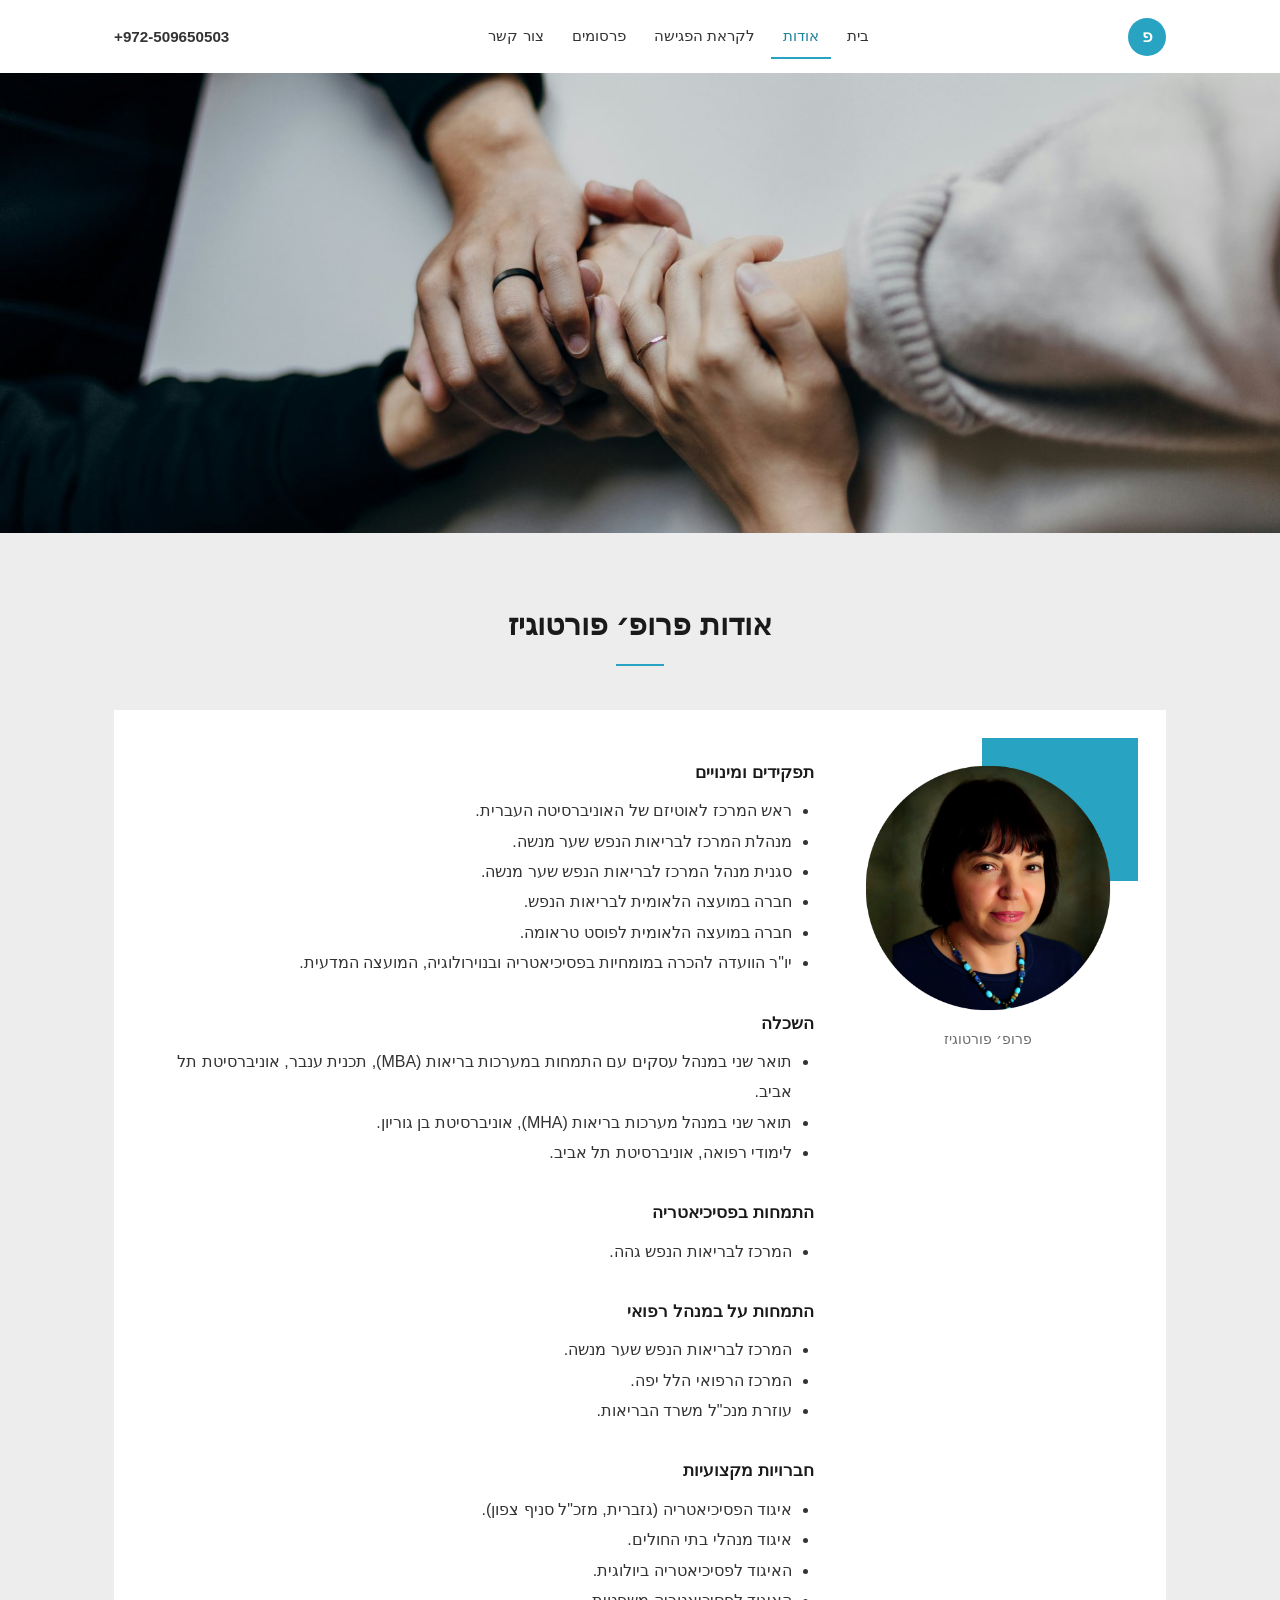
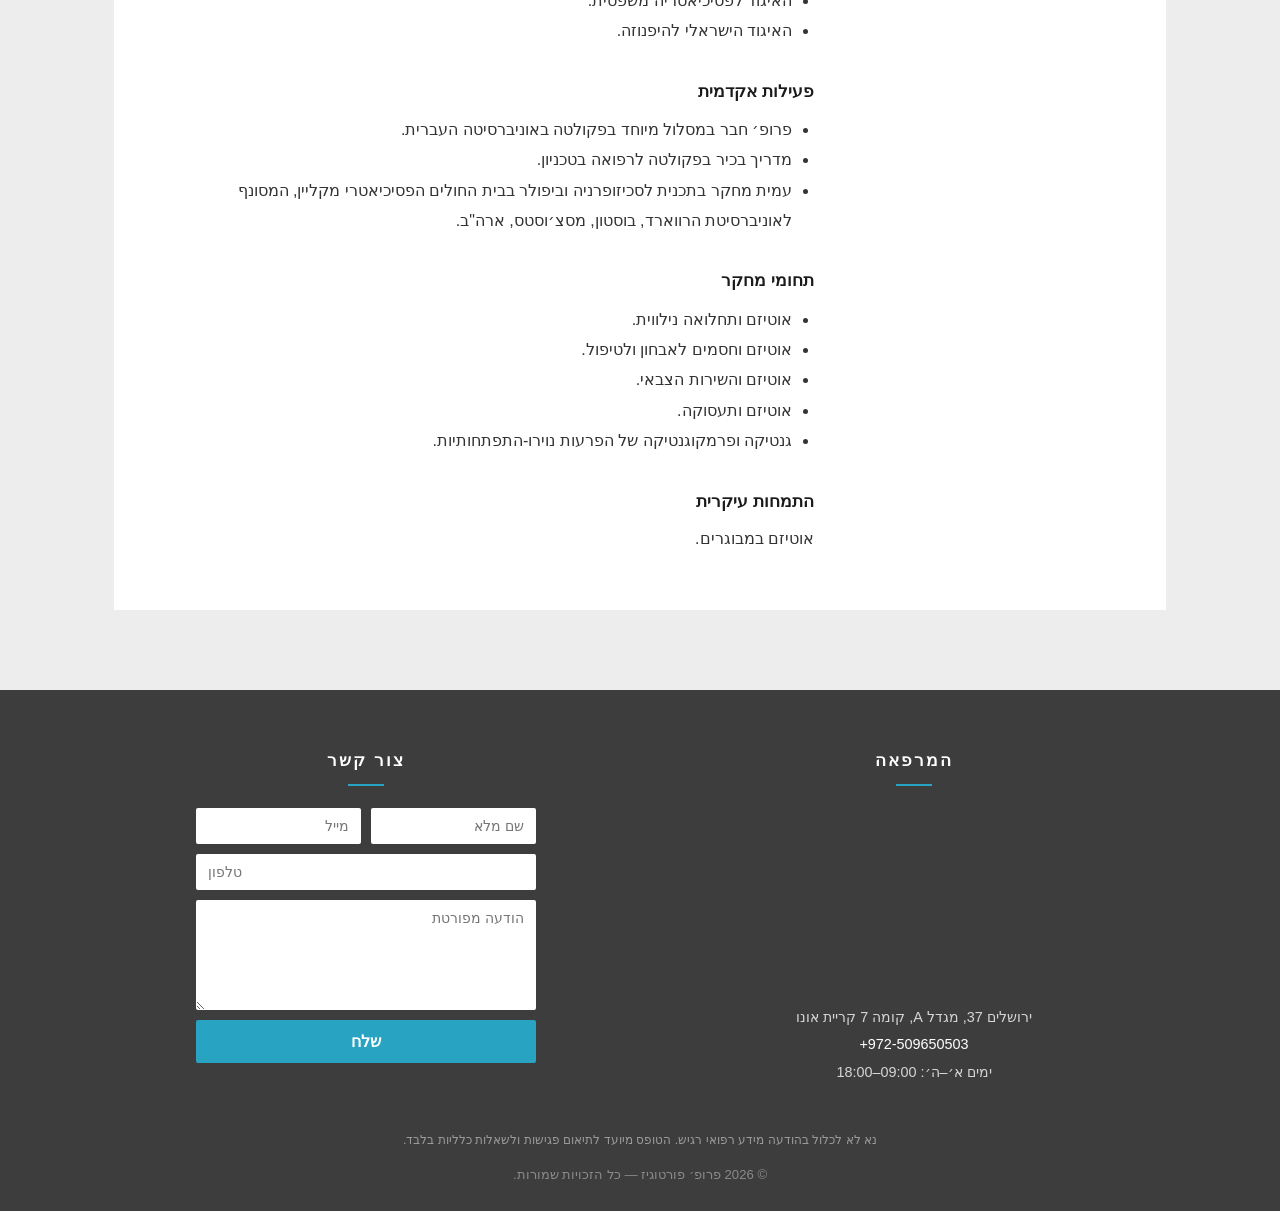
==== about.html @ b3f7d655 "Update website files" ====
<!DOCTYPE html>
<html lang="he" dir="rtl">
<head>
  <meta charset="UTF-8">
  <meta name="viewport" content="width=device-width, initial-scale=1">
  <title>אודות — פרופ׳ פורטוגיז, פסיכיאטרית</title>
  <meta name="description" content="אודות פרופ׳ פורטוגיז: תפקידים, השכלה, התמחות בפסיכיאטריה, התמחות על במנהל רפואי, חברויות מקצועיות ופעילות אקדמית.">
  <link rel="stylesheet" href="styles.css">
</head>
<body>
  <a class="skip-link" href="#main-content">דילוג לתוכן המרכזי</a>

  <header class="site-header">
    <div class="container header-inner">
      <a class="brand" href="index.html" aria-label="דף הבית — פרופ׳ פורטוגיז">
        <span class="brand-mark" aria-hidden="true">פ</span>
      </a>
      <nav class="main-nav" aria-label="ניווט ראשי">
        <ul>
          <li><a href="index.html">בית</a></li>
          <li><a href="about.html" aria-current="page">אודות</a></li>
          <li><a href="prepare.html">לקראת הפגישה</a></li>
          <li><a href="publications.html">פרסומים</a></li>
          <li><a href="contact.html">צור קשר</a></li>
        </ul>
      </nav>
      <a href="https://wa.me/972509650503" class="header-phone" dir="ltr" target="_blank" rel="noopener">+972-509650503</a>
    </div>
  </header>

  <div class="contact-banner">
    <img src="assets/contact-banner.jpg" alt="ידיים מחזיקות זו את זו — תמיכה וליווי" width="1920" height="1280">
  </div>

  <main id="main-content" class="page-gray">
    <div class="container">
      <h1 class="page-heading">אודות פרופ׳ פורטוגיז</h1>

      <div class="cv-panel">
        <div class="cv-grid">
          <div>
            <div class="portrait-frame">
              <img src="assets/portrait.png" alt="תמונת פורטרט של פרופ׳ פורטוגיז" width="400" height="400">
            </div>
            <div class="photo-caption">פרופ׳ פורטוגיז</div>
          </div>

          <div>
            <div class="cv-section">
              <h2>תפקידים ומינויים</h2>
              <ul class="cv-list">
                <li>ראש המרכז לאוטיזם של האוניברסיטה העברית.</li>
                <li>מנהלת המרכז לבריאות הנפש שער מנשה.</li>
                <li>סגנית מנהל המרכז לבריאות הנפש שער מנשה.</li>
                <li>חברה במועצה הלאומית לבריאות הנפש.</li>
                <li>חברה במועצה הלאומית לפוסט טראומה.</li>
                <li>יו"ר הוועדה להכרה במומחיות בפסיכיאטריה ובנוירולוגיה, המועצה המדעית.</li>
              </ul>
            </div>

            <div class="cv-section">
              <h2>השכלה</h2>
              <ul class="cv-list">
                <li>תואר שני במנהל עסקים עם התמחות במערכות בריאות (MBA), תכנית ענבר, אוניברסיטת תל אביב.</li>
                <li>תואר שני במנהל מערכות בריאות (MHA), אוניברסיטת בן גוריון.</li>
                <li>לימודי רפואה, אוניברסיטת תל אביב.</li>
              </ul>
            </div>

            <div class="cv-section">
              <h2>התמחות בפסיכיאטריה</h2>
              <ul class="cv-list">
                <li>המרכז לבריאות הנפש גהה.</li>
              </ul>
            </div>

            <div class="cv-section">
              <h2>התמחות על במנהל רפואי</h2>
              <ul class="cv-list">
                <li>המרכז לבריאות הנפש שער מנשה.</li>
                <li>המרכז הרפואי הלל יפה.</li>
                <li>עוזרת מנכ"ל משרד הבריאות.</li>
              </ul>
            </div>

            <div class="cv-section">
              <h2>חברויות מקצועיות</h2>
              <ul class="cv-list">
                <li>איגוד הפסיכיאטריה (גזברית, מזכ"ל סניף צפון).</li>
                <li>איגוד מנהלי בתי החולים.</li>
                <li>האיגוד לפסיכיאטריה ביולוגית.</li>
                <li>האיגוד לפסיכיאטריה משפטית.</li>
                <li>האיגוד הישראלי להיפנוזה.</li>
              </ul>
            </div>

            <div class="cv-section">
              <h2>פעילות אקדמית</h2>
              <ul class="cv-list">
                <li>פרופ׳ חבר במסלול מיוחד בפקולטה באוניברסיטה העברית.</li>
                <li>מדריך בכיר בפקולטה לרפואה בטכניון.</li>
                <li>עמית מחקר בתכנית לסכיזופרניה וביפולר בבית החולים הפסיכיאטרי מקליין, המסונף לאוניברסיטת הרווארד, בוסטון, מסצ׳וסטס, ארה"ב.</li>
              </ul>
            </div>

            <div class="cv-section">
              <h2>תחומי מחקר</h2>
              <ul class="cv-list">
                <li>אוטיזם ותחלואה נילווית.</li>
                <li>אוטיזם וחסמים לאבחון ולטיפול.</li>
                <li>אוטיזם והשירות הצבאי.</li>
                <li>אוטיזם ותעסוקה.</li>
                <li>גנטיקה ופרמקוגנטיקה של הפרעות נוירו-התפתחותיות.</li>
              </ul>
            </div>

            <div class="cv-section">
              <h2>התמחות עיקרית</h2>
              <p>אוטיזם במבוגרים.</p>
            </div>
          </div>
        </div>
      </div>
    </div>
  </main>

  <footer class="site-footer">
    <div class="container footer-grid">
      <div>
        <h2 class="footer-title">המרפאה</h2>
        <iframe
          class="footer-map"
          src="https://maps.google.com/maps?q=%D7%99%D7%A8%D7%95%D7%A9%D7%9C%D7%99%D7%9D%2037%2C%20%D7%9E%D7%92%D7%93%D7%9C%20A%2C%20%D7%A7%D7%95%D7%9E%D7%94%207%20%D7%A7%D7%A8%D7%99%D7%99%D7%AA%20%D7%90%D7%95%D7%A0%D7%95&t=&z=16&ie=UTF8&iwloc=&output=embed"
          title="מפת הגעה למרפאה — ירושלים 37, מגדל A, קומה 7 קריית אונו"
          loading="lazy"
          referrerpolicy="no-referrer-when-downgrade"></iframe>
        <address class="footer-address">
          ירושלים 37, מגדל A, קומה 7 קריית אונו<br>
          <a href="https://wa.me/972509650503" dir="ltr" target="_blank" rel="noopener">+972-509650503</a><br>
          ימים א׳–ה׳: 09:00–18:00
        </address>
      </div>
      <div>
        <h2 class="footer-title">צור קשר</h2>
        <form class="footer-form" action="https://formsubmit.co/443chena@gmail.com" method="POST">
          <input type="hidden" name="_subject" value="פנייה חדשה מהאתר — פרופ׳ פורטוגיז">
          <input type="hidden" name="_captcha" value="false">
          <input type="text" name="_honey" style="display:none" tabindex="-1" autocomplete="off">
          <div class="footer-form-row">
            <input type="text" name="name" placeholder="שם מלא" autocomplete="name" required aria-label="שם מלא">
            <input type="email" name="email" placeholder="מייל" autocomplete="email" required aria-label="מייל">
          </div>
          <input type="tel" name="phone" placeholder="טלפון" autocomplete="tel" aria-label="טלפון">
          <textarea name="message" placeholder="הודעה מפורטת" required aria-label="הודעה מפורטת"></textarea>
          <button type="submit" class="footer-submit">שלח</button>
        </form>
      </div>
    </div>
    <div class="container">
      <p class="footer-note">
        נא לא לכלול בהודעה מידע רפואי רגיש. הטופס מיועד לתיאום פגישות ולשאלות כלליות בלבד.
      </p>
      <p class="footer-copy">© <span id="year">2026</span> פרופ׳ פורטוגיז — כל הזכויות שמורות.</p>
    </div>
  </footer>

  <script>
    document.getElementById("year").textContent = new Date().getFullYear();
  </script>
<script>
/* FormSubmit auto-config: derives absolute URLs from the current origin,
   so the same files work on any domain or subpath with no edits. */
(function () {
  var forms = document.querySelectorAll('form.footer-form');
  var thanks = new URL('thanks.html', window.location.href).href;
  for (var i = 0; i < forms.length; i++) {
    var f = forms[i];
    var add = function (n, v) {
      if (f.querySelector('input[name="' + n + '"]')) return;
      var el = document.createElement('input');
      el.type = 'hidden'; el.name = n; el.value = v;
      f.appendChild(el);
    };
    add('_url', window.location.href.split('#')[0]);
    add('_next', thanks);
  }
})();
</script>
</body>
</html>
---- styles.css ----
/* ============================================================
   פרופ׳ פורטוגיז — אתר סטטי
   עיצוב מינימליסטי: לבן / כחול בהיר / טורקיז / פוטר אפור כהה
   ============================================================ */

:root {
  --blue-light: #d7ecf3;
  --teal: #29a3c2;
  --teal-dark: #1f829c;
  --dark: #3d3d3d;
  --band-gray: #6e6e6e;
  --page-gray: #ededed;
  --text: #333333;
  --heading: #1a1a1a;
  --muted: #6b6b6b;
  --border: #e2e2e2;
  --max-width: 1100px;
}

* {
  box-sizing: border-box;
}

html {
  -webkit-text-size-adjust: 100%;
  scroll-behavior: smooth;
}

body {
  margin: 0;
  font-family: "Segoe UI", "Noto Sans Hebrew", "Helvetica Neue", Arial, sans-serif;
  background-color: #ffffff;
  color: var(--text);
  line-height: 1.8;
  font-size: 1rem;
}

/* ---------- נגישות ---------- */
.skip-link {
  position: absolute;
  top: -48px;
  right: 12px;
  background: var(--dark);
  color: #fff;
  padding: 8px 16px;
  z-index: 100;
  transition: top 0.2s ease;
}

.skip-link:focus {
  top: 0;
}

a {
  color: var(--teal-dark);
  text-decoration: none;
}

a:hover {
  color: var(--teal);
}

:focus-visible {
  outline: 3px solid var(--teal);
  outline-offset: 2px;
}

img {
  max-width: 100%;
  height: auto;
  display: block;
}

/* ---------- מבנה כללי ---------- */
.container {
  width: 100%;
  max-width: var(--max-width);
  margin-inline: auto;
  padding-inline: 24px;
}

/* ---------- כותרת עליונה ---------- */
.site-header {
  background: #ffffff;
  position: sticky;
  top: 0;
  z-index: 50;
}

.header-inner {
  display: flex;
  align-items: center;
  justify-content: space-between;
  flex-wrap: wrap;
  gap: 8px 24px;
  padding-block: 14px;
}

.brand {
  display: inline-flex;
  align-items: center;
  text-decoration: none;
}

.brand-mark {
  width: 38px;
  height: 38px;
  background: var(--teal);
  border-radius: 50%;
  display: flex;
  align-items: center;
  justify-content: center;
  color: #fff;
  font-weight: 700;
  font-size: 1.05rem;
}

.main-nav ul {
  list-style: none;
  margin: 0;
  padding: 0;
  display: flex;
  flex-wrap: wrap;
  gap: 4px;
}

.main-nav a {
  display: inline-block;
  padding: 8px 12px;
  color: var(--text);
  font-weight: 500;
  font-size: 0.95rem;
  text-decoration: none;
  border-bottom: 2px solid transparent;
}

.main-nav a:hover {
  color: var(--teal-dark);
}

.main-nav a[aria-current="page"] {
  color: var(--teal-dark);
  border-bottom-color: var(--teal);
}

.header-phone {
  color: var(--text);
  font-weight: 600;
  font-size: 0.95rem;
  text-decoration: none;
  white-space: nowrap;
}

.header-phone:hover {
  color: var(--teal-dark);
}

/* ---------- Hero מינימלי ---------- */
.hero {
  text-align: center;
  padding: 110px 24px 100px;
}

.hero h1 {
  font-size: clamp(2.4rem, 6vw, 3.8rem);
  font-weight: 700;
  color: var(--heading);
  margin: 0 0 16px;
  line-height: 1.2;
}

.hero .tagline {
  font-size: 1.2rem;
  color: var(--muted);
  margin: 0 0 36px;
}

/* ---------- כפתורים ---------- */
.btn-row {
  display: flex;
  flex-wrap: wrap;
  gap: 14px;
  justify-content: center;
}

.btn {
  display: inline-block;
  padding: 12px 34px;
  font-weight: 600;
  font-size: 1rem;
  text-decoration: none;
  border: 2px solid transparent;
  border-radius: 3px;
  cursor: pointer;
  transition: background 0.15s ease, color 0.15s ease;
}

.btn-primary {
  background: var(--teal);
  color: #fff;
}

.btn-primary:hover {
  background: var(--teal-dark);
  color: #fff;
}

.btn-dark {
  background: var(--dark);
  color: #fff;
}

.btn-dark:hover {
  background: #2b2b2b;
  color: #fff;
}

.btn-outline {
  background: transparent;
  color: var(--teal-dark);
  border-color: var(--teal);
}

.btn-outline:hover {
  background: var(--blue-light);
  color: var(--teal-dark);
}

/* ---------- רצועות ---------- */
.band-blue {
  background: var(--blue-light);
  padding: 72px 0;
}

.band-white {
  background: #ffffff;
  padding: 72px 0;
}

.band-gray {
  background: var(--band-gray);
  color: #fff;
  text-align: center;
  padding: 64px 24px;
}

.band-gray h2 {
  font-size: 1.8rem;
  margin: 0 0 16px;
  color: #fff;
}

.band-gray p {
  max-width: 720px;
  margin: 0 auto 28px;
  color: rgba(255, 255, 255, 0.85);
}

/* ---------- כותרות מקטעים ---------- */
.section-title {
  font-size: 1.7rem;
  color: var(--heading);
  margin: 0 0 36px;
  text-align: center;
  position: relative;
  padding-bottom: 14px;
}

.section-title::after {
  content: "";
  position: absolute;
  bottom: 0;
  right: 50%;
  transform: translateX(50%);
  width: 48px;
  height: 2px;
  background: var(--teal);
}

.section-subtitle {
  text-align: center;
  color: var(--muted);
  max-width: 700px;
  margin: -16px auto 40px;
}

/* ---------- אודות בתוך רצועה כחולה ---------- */
.about-grid {
  display: grid;
  grid-template-columns: 1fr;
  gap: 40px;
  align-items: start;
}

@media (min-width: 900px) {
  .about-grid {
    grid-template-columns: 300px 1fr;
  }
}

.about-photo img {
  width: 100%;
  max-width: 300px;
  margin-inline: auto;
}

.photo-caption {
  text-align: center;
  font-size: 0.85rem;
  color: var(--muted);
  margin-top: 10px;
}

.panel {
  background: #ffffff;
  padding: 40px;
}

.panel h2 {
  display: inline-block;
  font-size: 1.35rem;
  color: var(--heading);
  margin: 0 0 20px;
  padding-bottom: 6px;
  border-bottom: 2px solid var(--teal);
}

.panel p {
  margin: 0 0 14px;
  font-size: 1rem;
}

.read-more {
  display: inline-block;
  margin-top: 10px;
  font-weight: 600;
  color: var(--teal-dark);
}

/* ---------- תחומי התמחות (שטוח) ---------- */
.spec-grid {
  display: grid;
  grid-template-columns: 1fr;
  gap: 32px;
}

@media (min-width: 760px) {
  .spec-grid {
    grid-template-columns: repeat(3, 1fr);
  }
}

.spec {
  text-align: center;
  padding: 8px 16px;
}

.spec h3 {
  font-size: 1.1rem;
  color: var(--teal-dark);
  margin: 0 0 10px;
}

.spec p {
  margin: 0;
  color: var(--muted);
  font-size: 0.95rem;
}

/* ---------- עמוד אפור עם פאנל לבן (אודות) ---------- */
.page-gray {
  background: var(--page-gray);
  padding: 64px 0 80px;
}

.page-heading {
  text-align: center;
  font-size: 1.9rem;
  color: var(--heading);
  margin: 0 0 44px;
  position: relative;
  padding-bottom: 14px;
}

.page-heading::after {
  content: "";
  position: absolute;
  bottom: 0;
  right: 50%;
  transform: translateX(50%);
  width: 48px;
  height: 2px;
  background: var(--teal);
}

.cv-panel {
  background: #ffffff;
  padding: 48px;
}

.cv-grid {
  display: grid;
  grid-template-columns: 1fr;
  gap: 44px;
  align-items: start;
}

@media (min-width: 900px) {
  .cv-grid {
    grid-template-columns: 260px 1fr;
  }
}

.portrait-frame {
  position: relative;
  max-width: 260px;
  margin-inline: auto;
}

.portrait-frame::before {
  content: "";
  position: absolute;
  top: -20px;
  inset-inline-start: -20px;
  width: 60%;
  height: 55%;
  background: var(--teal);
}

.portrait-frame img {
  position: relative;
  width: 100%;
}

.cv-section {
  margin-bottom: 30px;
}

.cv-section:last-child {
  margin-bottom: 0;
}

.cv-section h2 {
  font-size: 1.05rem;
  font-weight: 700;
  color: var(--heading);
  margin: 0 0 8px;
}

.cv-section p {
  margin: 0 0 8px;
}

.cv-list {
  margin: 0;
  padding-inline-start: 22px;
  line-height: 1.9;
}

/* ---------- מסגרת כחולה עם פאנל לבן (לקראת הפגישה) ---------- */
.frame-blue {
  background: var(--blue-light);
  padding: 48px 16px;
}

.frame-panel {
  background: #ffffff;
  max-width: 860px;
  margin-inline: auto;
  padding: 56px 24px;
}

@media (min-width: 720px) {
  .frame-panel {
    padding: 64px 56px;
  }
}

.frame-panel h1 {
  text-align: center;
  font-size: 1.6rem;
  color: var(--heading);
  margin: 0 0 40px;
}

.prep-section {
  margin-bottom: 28px;
}

.prep-section h2 {
  font-size: 1.05rem;
  font-weight: 700;
  color: var(--heading);
  margin: 0 0 6px;
}

.prep-section p {
  margin: 0 0 8px;
}

.prep-section ul {
  margin: 0;
  padding-inline-start: 22px;
  line-height: 1.9;
}

/* ---------- הודעת דגש ---------- */
.notice {
  background: var(--blue-light);
  border-inline-start: 4px solid var(--teal);
  padding: 16px 20px;
  margin: 0 0 16px;
}

/* ---------- פרסומים ---------- */
.pub-list {
  list-style: none;
  margin: 0;
  padding: 0;
  max-width: 860px;
  margin-inline: auto;
}

.pub-item {
  padding: 24px 0;
  border-bottom: 1px solid var(--border);
}

.pub-item:last-child {
  border-bottom: none;
}

.pub-authors {
  margin: 0 0 4px;
  color: var(--muted);
  font-size: 0.9rem;
}

.pub-title {
  margin: 0 0 4px;
  font-weight: 600;
  font-size: 1.05rem;
  color: var(--heading);
}

.pub-journal {
  margin: 0 0 8px;
  color: var(--muted);
  font-size: 0.9rem;
  font-style: italic;
}

.pub-links {
  margin: 0;
  display: flex;
  gap: 16px;
}

.pub-links a {
  font-size: 0.9rem;
  font-weight: 600;
}

/* ---------- צור קשר ---------- */
.contact-grid {
  display: grid;
  grid-template-columns: 1fr;
  gap: 40px;
  align-items: start;
}

@media (min-width: 900px) {
  .contact-grid {
    grid-template-columns: 1fr 1fr;
  }
}

.info-list {
  list-style: none;
  margin: 0 0 24px;
  padding: 0;
}

.info-list li {
  padding: 12px 0;
  border-bottom: 1px solid var(--border);
  display: flex;
  flex-direction: column;
  gap: 2px;
}

.info-label {
  font-size: 0.85rem;
  color: var(--muted);
  font-weight: 600;
}

.info-value {
  font-size: 1rem;
  color: var(--heading);
}

.map-frame {
  width: 100%;
  height: 280px;
  border: 0;
  display: block;
}

/* ---------- טפסים ---------- */
.form-field {
  margin-bottom: 18px;
}

.form-field label {
  display: block;
  font-weight: 600;
  font-size: 0.9rem;
  margin-bottom: 6px;
  color: var(--heading);
}

.form-field .optional {
  font-weight: 400;
  color: var(--muted);
}

.form-field input,
.form-field textarea {
  width: 100%;
  padding: 11px 14px;
  border: 1px solid var(--border);
  border-radius: 2px;
  font-family: inherit;
  font-size: 1rem;
  background: #fff;
  color: var(--text);
}

.form-field textarea {
  min-height: 150px;
  resize: vertical;
}

.form-field input:focus,
.form-field textarea:focus {
  outline: none;
  border-color: var(--teal);
}

.form-note {
  font-size: 0.85rem;
  color: var(--muted);
  margin-top: 14px;
}

/* ---------- עמוד תודה ---------- */
.thanks-box {
  max-width: 560px;
  margin: 80px auto;
  text-align: center;
}

.thanks-box h1 {
  font-size: 2.2rem;
  color: var(--heading);
  margin: 0 0 12px;
}

.thanks-box p {
  color: var(--muted);
  margin: 0 0 32px;
}

/* ---------- פוטר כהה (בכל העמודים) ---------- */
.site-footer {
  background: var(--dark);
  color: #d5d5d5;
  padding: 56px 0 24px;
}

.footer-grid {
  display: grid;
  grid-template-columns: 1fr;
  gap: 44px;
}

@media (min-width: 820px) {
  .footer-grid {
    grid-template-columns: 1fr 1fr;
  }
}

.footer-title {
  color: #ffffff;
  font-size: 1.05rem;
  letter-spacing: 2px;
  text-align: center;
  margin: 0 0 22px;
  position: relative;
  padding-bottom: 10px;
}

.footer-title::after {
  content: "";
  position: absolute;
  bottom: 0;
  right: 50%;
  transform: translateX(50%);
  width: 36px;
  height: 2px;
  background: var(--teal);
}

.footer-map {
  width: 100%;
  max-width: 340px;
  height: 180px;
  border: 0;
  display: block;
  margin-inline: auto;
}

.footer-address {
  font-style: normal;
  text-align: center;
  line-height: 1.9;
  font-size: 0.9rem;
  margin-top: 16px;
}

.footer-address a {
  color: #ffffff;
}

.footer-form {
  max-width: 340px;
  margin-inline: auto;
  display: grid;
  gap: 10px;
}

.footer-form-row {
  display: grid;
  grid-template-columns: 1fr 1fr;
  gap: 10px;
}

.footer-form input,
.footer-form textarea {
  width: 100%;
  padding: 10px 12px;
  border: none;
  border-radius: 2px;
  font-family: inherit;
  font-size: 0.9rem;
  background: #ffffff;
  color: var(--text);
}

.footer-form textarea {
  min-height: 110px;
  resize: vertical;
}

.footer-submit {
  width: 100%;
  padding: 12px;
  background: var(--teal);
  color: #fff;
  border: none;
  border-radius: 2px;
  font-family: inherit;
  font-size: 1rem;
  font-weight: 700;
  cursor: pointer;
}

.footer-submit:hover {
  background: var(--teal-dark);
}

.footer-note {
  max-width: 820px;
  margin: 44px auto 0;
  text-align: center;
  font-size: 0.78rem;
  color: #9a9a9a;
  line-height: 1.7;
}

.footer-copy {
  text-align: center;
  color: #8a8a8a;
  font-size: 0.82rem;
  margin: 12px 0 0;
}

/* ---------- מובייל ---------- */
@media (max-width: 640px) {
  .header-inner {
    justify-content: center;
  }

  .hero {
    padding: 72px 20px 64px;
  }

  .panel,
  .cv-panel {
    padding: 28px 20px;
  }

  .frame-panel {
    padding: 40px 20px;
  }
}

/* ---------- באנר עמוד צור קשר ---------- */
.contact-banner img {
  width: 100%;
  height: clamp(220px, 42vw, 460px);
  object-fit: cover;
  object-position: center;
}

.sr-only {
  position: absolute;
  width: 1px;
  height: 1px;
  padding: 0;
  margin: -1px;
  overflow: hidden;
  clip: rect(0 0 0 0);
  white-space: nowrap;
  border: 0;
}
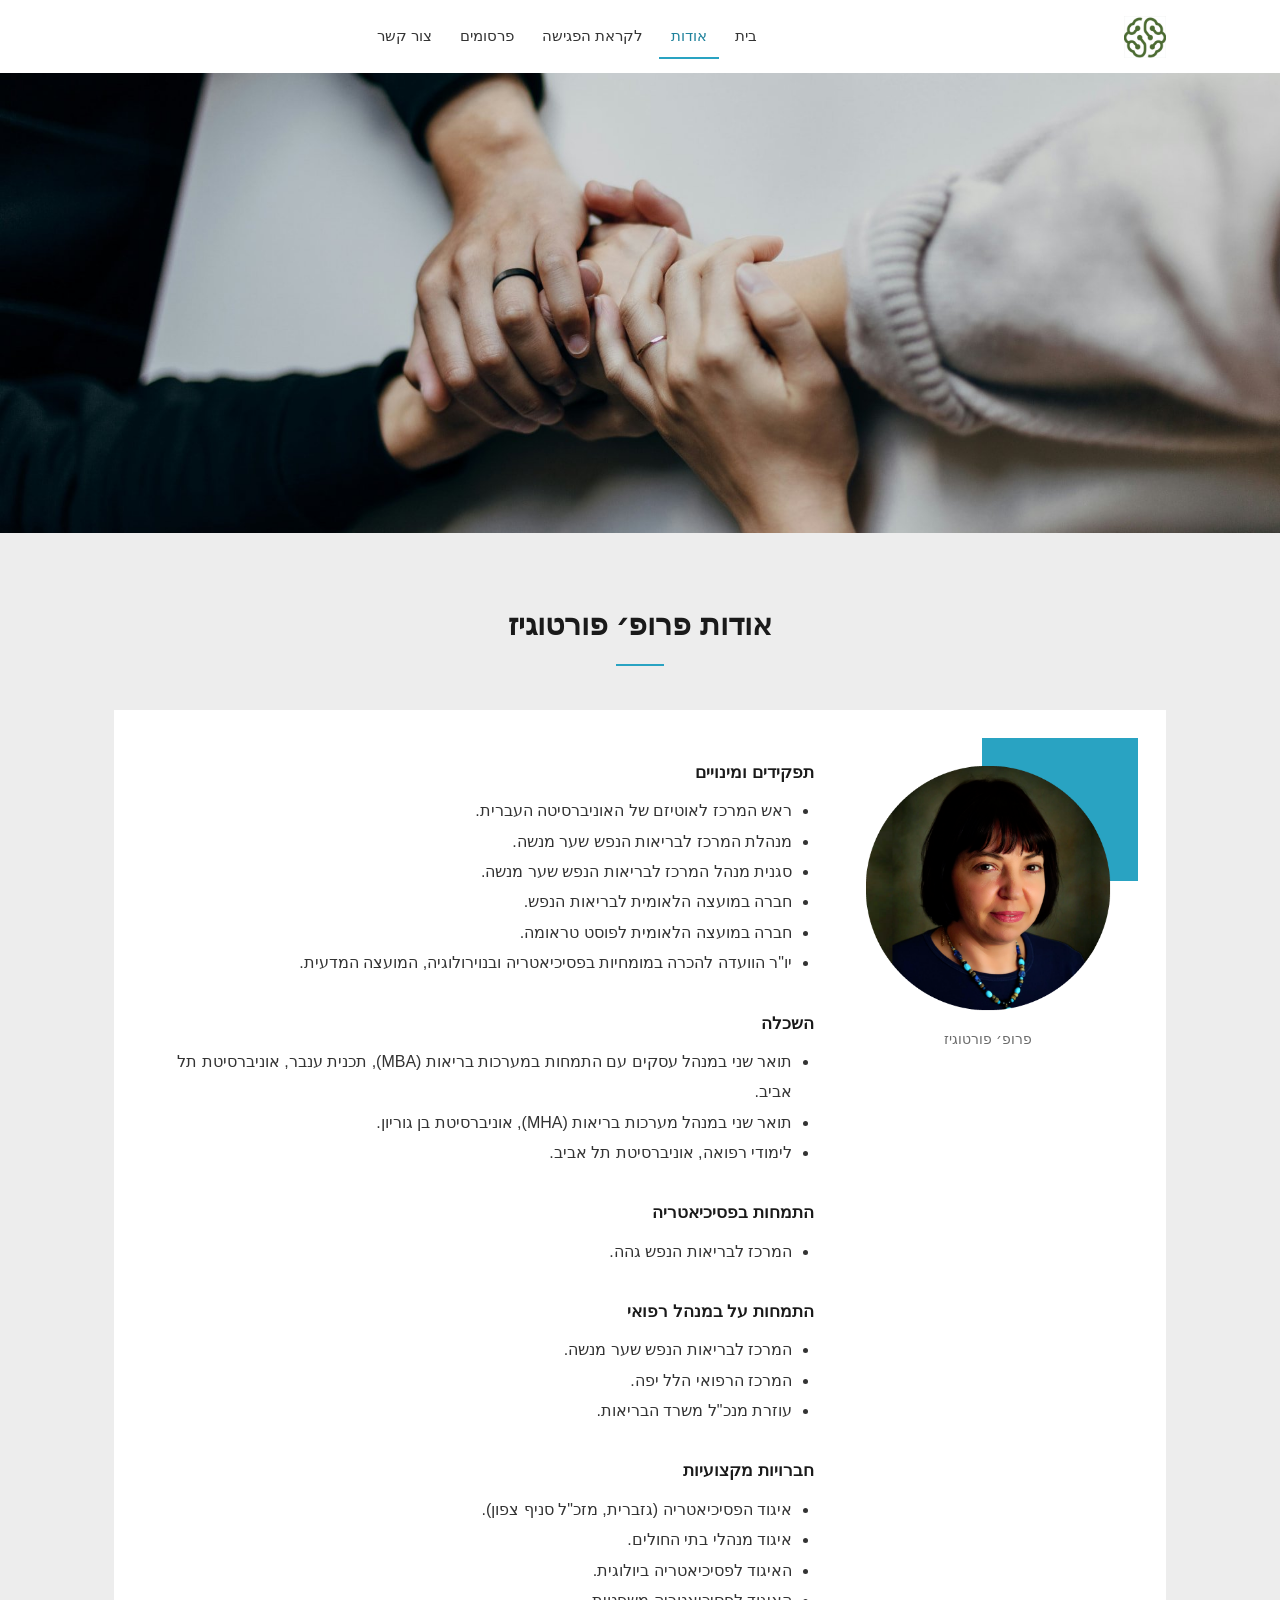
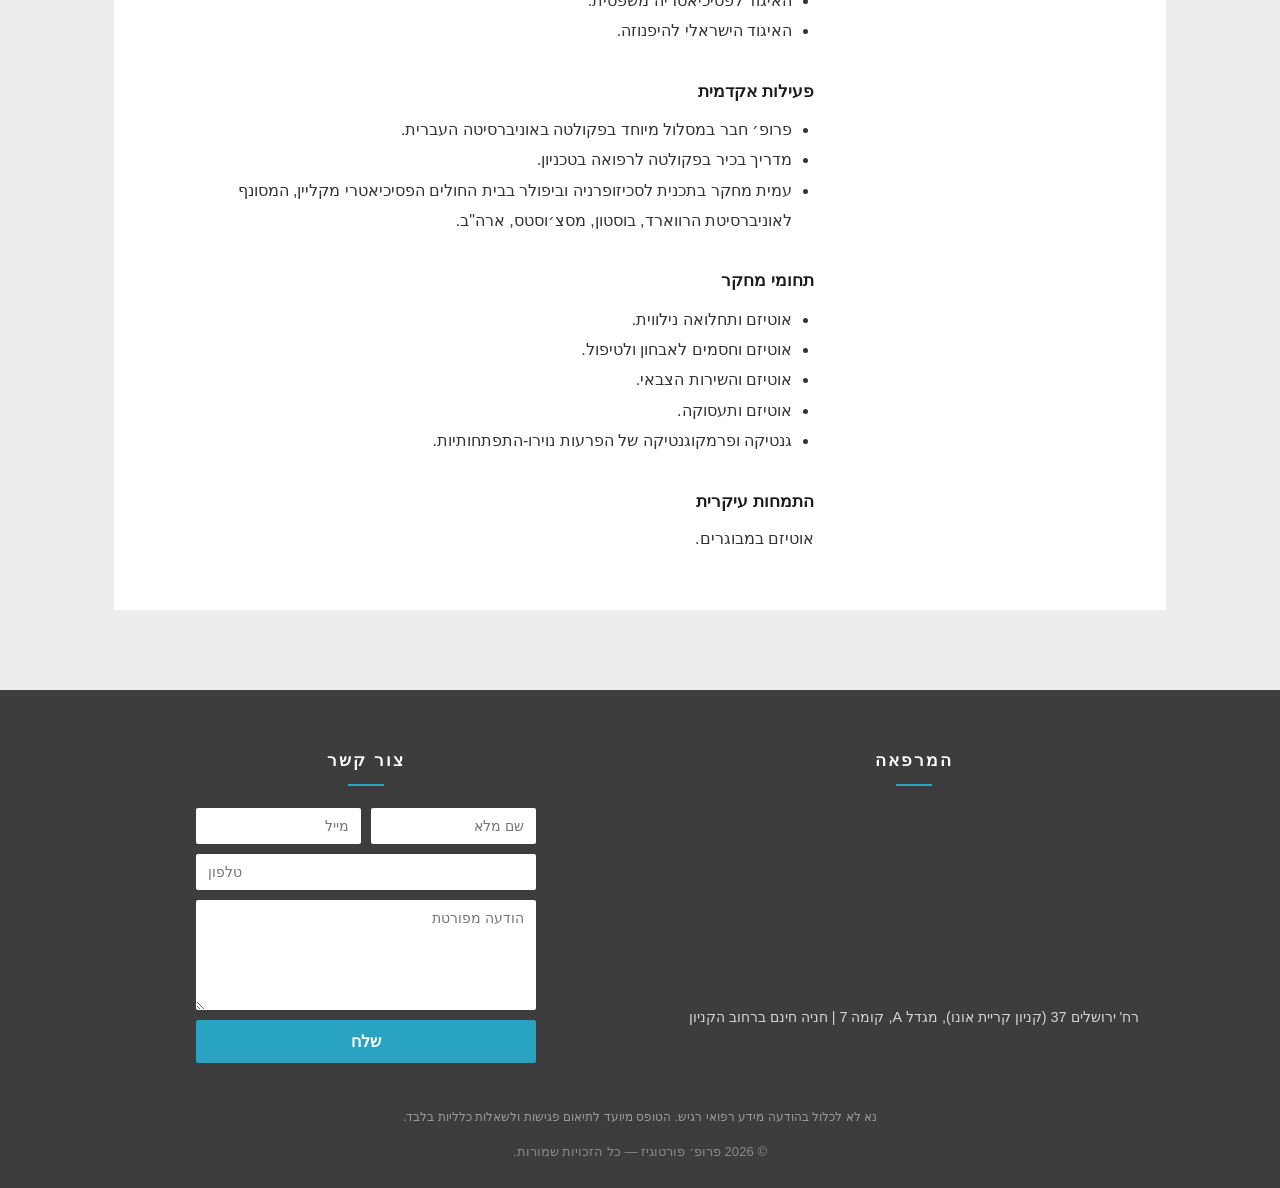
==== commit b1ab47ac: "Update logo, navigation, and publications" ====
--- a/about.html
+++ b/about.html
@@ -1,190 +1,263 @@
 <!DOCTYPE html>
 <html lang="he" dir="rtl">
-<head>
-  <meta charset="UTF-8">
-  <meta name="viewport" content="width=device-width, initial-scale=1">
-  <title>אודות — פרופ׳ פורטוגיז, פסיכיאטרית</title>
-  <meta name="description" content="אודות פרופ׳ פורטוגיז: תפקידים, השכלה, התמחות בפסיכיאטריה, התמחות על במנהל רפואי, חברויות מקצועיות ופעילות אקדמית.">
-  <link rel="stylesheet" href="styles.css">
-</head>
-<body>
-  <a class="skip-link" href="#main-content">דילוג לתוכן המרכזי</a>
-
-  <header class="site-header">
-    <div class="container header-inner">
-      <a class="brand" href="index.html" aria-label="דף הבית — פרופ׳ פורטוגיז">
-        <span class="brand-mark" aria-hidden="true">פ</span>
-      </a>
-      <nav class="main-nav" aria-label="ניווט ראשי">
-        <ul>
-          <li><a href="index.html">בית</a></li>
-          <li><a href="about.html" aria-current="page">אודות</a></li>
-          <li><a href="prepare.html">לקראת הפגישה</a></li>
-          <li><a href="publications.html">פרסומים</a></li>
-          <li><a href="contact.html">צור קשר</a></li>
-        </ul>
-      </nav>
-      <a href="https://wa.me/972509650503" class="header-phone" dir="ltr" target="_blank" rel="noopener">+972-509650503</a>
+  <head>
+    <meta charset="UTF-8" />
+    <meta name="viewport" content="width=device-width, initial-scale=1" />
+    <title>אודות — פרופ׳ פורטוגיז, פסיכיאטרית</title>
+    <meta
+      name="description"
+      content="אודות פרופ׳ פורטוגיז: תפקידים, השכלה, התמחות בפסיכיאטריה, התמחות על במנהל רפואי, חברויות מקצועיות ופעילות אקדמית."
+    />
+    <link rel="stylesheet" href="styles.css" />
+  </head>
+  <body>
+    <a class="skip-link" href="#main-content">דילוג לתוכן המרכזי</a>
+
+    <header class="site-header">
+      <div class="container header-inner">
+        <a
+          class="brand"
+          href="index.html"
+          aria-label="דף הבית — פרופ׳ פורטוגיז"
+        >
+          <img src="assets/logo.png" alt="לוגו מכון עוגן" class="brand-logo" />
+        </a>
+        <nav class="main-nav" aria-label="ניווט ראשי">
+          <ul>
+            <li><a href="index.html">בית</a></li>
+            <li><a href="about.html" aria-current="page">אודות</a></li>
+            <li><a href="prepare.html">לקראת הפגישה</a></li>
+            <li><a href="publications.html">פרסומים</a></li>
+            <li><a href="contact.html">צור קשר</a></li>
+          </ul>
+        </nav>
+      </div>
+    </header>
+
+    <div class="contact-banner">
+      <img
+        src="assets/contact-banner.jpg"
+        alt="ידיים מחזיקות זו את זו — תמיכה וליווי"
+        width="1920"
+        height="1280"
+      />
     </div>
-  </header>
-
-  <div class="contact-banner">
-    <img src="assets/contact-banner.jpg" alt="ידיים מחזיקות זו את זו — תמיכה וליווי" width="1920" height="1280">
-  </div>
-
-  <main id="main-content" class="page-gray">
-    <div class="container">
-      <h1 class="page-heading">אודות פרופ׳ פורטוגיז</h1>
-
-      <div class="cv-panel">
-        <div class="cv-grid">
-          <div>
-            <div class="portrait-frame">
-              <img src="assets/portrait.png" alt="תמונת פורטרט של פרופ׳ פורטוגיז" width="400" height="400">
+
+    <main id="main-content" class="page-gray">
+      <div class="container">
+        <h1 class="page-heading">אודות פרופ׳ פורטוגיז</h1>
+
+        <div class="cv-panel">
+          <div class="cv-grid">
+            <div>
+              <div class="portrait-frame">
+                <img
+                  src="assets/portrait.png"
+                  alt="תמונת פורטרט של פרופ׳ פורטוגיז"
+                  width="400"
+                  height="400"
+                />
+              </div>
+              <div class="photo-caption">פרופ׳ פורטוגיז</div>
             </div>
-            <div class="photo-caption">פרופ׳ פורטוגיז</div>
-          </div>
-
-          <div>
-            <div class="cv-section">
-              <h2>תפקידים ומינויים</h2>
-              <ul class="cv-list">
-                <li>ראש המרכז לאוטיזם של האוניברסיטה העברית.</li>
-                <li>מנהלת המרכז לבריאות הנפש שער מנשה.</li>
-                <li>סגנית מנהל המרכז לבריאות הנפש שער מנשה.</li>
-                <li>חברה במועצה הלאומית לבריאות הנפש.</li>
-                <li>חברה במועצה הלאומית לפוסט טראומה.</li>
-                <li>יו"ר הוועדה להכרה במומחיות בפסיכיאטריה ובנוירולוגיה, המועצה המדעית.</li>
-              </ul>
-            </div>
-
-            <div class="cv-section">
-              <h2>השכלה</h2>
-              <ul class="cv-list">
-                <li>תואר שני במנהל עסקים עם התמחות במערכות בריאות (MBA), תכנית ענבר, אוניברסיטת תל אביב.</li>
-                <li>תואר שני במנהל מערכות בריאות (MHA), אוניברסיטת בן גוריון.</li>
-                <li>לימודי רפואה, אוניברסיטת תל אביב.</li>
-              </ul>
-            </div>
-
-            <div class="cv-section">
-              <h2>התמחות בפסיכיאטריה</h2>
-              <ul class="cv-list">
-                <li>המרכז לבריאות הנפש גהה.</li>
-              </ul>
-            </div>
-
-            <div class="cv-section">
-              <h2>התמחות על במנהל רפואי</h2>
-              <ul class="cv-list">
-                <li>המרכז לבריאות הנפש שער מנשה.</li>
-                <li>המרכז הרפואי הלל יפה.</li>
-                <li>עוזרת מנכ"ל משרד הבריאות.</li>
-              </ul>
-            </div>
-
-            <div class="cv-section">
-              <h2>חברויות מקצועיות</h2>
-              <ul class="cv-list">
-                <li>איגוד הפסיכיאטריה (גזברית, מזכ"ל סניף צפון).</li>
-                <li>איגוד מנהלי בתי החולים.</li>
-                <li>האיגוד לפסיכיאטריה ביולוגית.</li>
-                <li>האיגוד לפסיכיאטריה משפטית.</li>
-                <li>האיגוד הישראלי להיפנוזה.</li>
-              </ul>
-            </div>
-
-            <div class="cv-section">
-              <h2>פעילות אקדמית</h2>
-              <ul class="cv-list">
-                <li>פרופ׳ חבר במסלול מיוחד בפקולטה באוניברסיטה העברית.</li>
-                <li>מדריך בכיר בפקולטה לרפואה בטכניון.</li>
-                <li>עמית מחקר בתכנית לסכיזופרניה וביפולר בבית החולים הפסיכיאטרי מקליין, המסונף לאוניברסיטת הרווארד, בוסטון, מסצ׳וסטס, ארה"ב.</li>
-              </ul>
-            </div>
-
-            <div class="cv-section">
-              <h2>תחומי מחקר</h2>
-              <ul class="cv-list">
-                <li>אוטיזם ותחלואה נילווית.</li>
-                <li>אוטיזם וחסמים לאבחון ולטיפול.</li>
-                <li>אוטיזם והשירות הצבאי.</li>
-                <li>אוטיזם ותעסוקה.</li>
-                <li>גנטיקה ופרמקוגנטיקה של הפרעות נוירו-התפתחותיות.</li>
-              </ul>
-            </div>
-
-            <div class="cv-section">
-              <h2>התמחות עיקרית</h2>
-              <p>אוטיזם במבוגרים.</p>
+
+            <div>
+              <div class="cv-section">
+                <h2>תפקידים ומינויים</h2>
+                <ul class="cv-list">
+                  <li>ראש המרכז לאוטיזם של האוניברסיטה העברית.</li>
+                  <li>מנהלת המרכז לבריאות הנפש שער מנשה.</li>
+                  <li>סגנית מנהל המרכז לבריאות הנפש שער מנשה.</li>
+                  <li>חברה במועצה הלאומית לבריאות הנפש.</li>
+                  <li>חברה במועצה הלאומית לפוסט טראומה.</li>
+                  <li>
+                    יו"ר הוועדה להכרה במומחיות בפסיכיאטריה ובנוירולוגיה, המועצה
+                    המדעית.
+                  </li>
+                </ul>
+              </div>
+
+              <div class="cv-section">
+                <h2>השכלה</h2>
+                <ul class="cv-list">
+                  <li>
+                    תואר שני במנהל עסקים עם התמחות במערכות בריאות (MBA), תכנית
+                    ענבר, אוניברסיטת תל אביב.
+                  </li>
+                  <li>
+                    תואר שני במנהל מערכות בריאות (MHA), אוניברסיטת בן גוריון.
+                  </li>
+                  <li>לימודי רפואה, אוניברסיטת תל אביב.</li>
+                </ul>
+              </div>
+
+              <div class="cv-section">
+                <h2>התמחות בפסיכיאטריה</h2>
+                <ul class="cv-list">
+                  <li>המרכז לבריאות הנפש גהה.</li>
+                </ul>
+              </div>
+
+              <div class="cv-section">
+                <h2>התמחות על במנהל רפואי</h2>
+                <ul class="cv-list">
+                  <li>המרכז לבריאות הנפש שער מנשה.</li>
+                  <li>המרכז הרפואי הלל יפה.</li>
+                  <li>עוזרת מנכ"ל משרד הבריאות.</li>
+                </ul>
+              </div>
+
+              <div class="cv-section">
+                <h2>חברויות מקצועיות</h2>
+                <ul class="cv-list">
+                  <li>איגוד הפסיכיאטריה (גזברית, מזכ"ל סניף צפון).</li>
+                  <li>איגוד מנהלי בתי החולים.</li>
+                  <li>האיגוד לפסיכיאטריה ביולוגית.</li>
+                  <li>האיגוד לפסיכיאטריה משפטית.</li>
+                  <li>האיגוד הישראלי להיפנוזה.</li>
+                </ul>
+              </div>
+
+              <div class="cv-section">
+                <h2>פעילות אקדמית</h2>
+                <ul class="cv-list">
+                  <li>פרופ׳ חבר במסלול מיוחד בפקולטה באוניברסיטה העברית.</li>
+                  <li>מדריך בכיר בפקולטה לרפואה בטכניון.</li>
+                  <li>
+                    עמית מחקר בתכנית לסכיזופרניה וביפולר בבית החולים הפסיכיאטרי
+                    מקליין, המסונף לאוניברסיטת הרווארד, בוסטון, מסצ׳וסטס, ארה"ב.
+                  </li>
+                </ul>
+              </div>
+
+              <div class="cv-section">
+                <h2>תחומי מחקר</h2>
+                <ul class="cv-list">
+                  <li>אוטיזם ותחלואה נילווית.</li>
+                  <li>אוטיזם וחסמים לאבחון ולטיפול.</li>
+                  <li>אוטיזם והשירות הצבאי.</li>
+                  <li>אוטיזם ותעסוקה.</li>
+                  <li>גנטיקה ופרמקוגנטיקה של הפרעות נוירו-התפתחותיות.</li>
+                </ul>
+              </div>
+
+              <div class="cv-section">
+                <h2>התמחות עיקרית</h2>
+                <p>אוטיזם במבוגרים.</p>
+              </div>
             </div>
           </div>
         </div>
       </div>
-    </div>
-  </main>
-
-  <footer class="site-footer">
-    <div class="container footer-grid">
-      <div>
-        <h2 class="footer-title">המרפאה</h2>
-        <iframe
-          class="footer-map"
-          src="https://maps.google.com/maps?q=%D7%99%D7%A8%D7%95%D7%A9%D7%9C%D7%99%D7%9D%2037%2C%20%D7%9E%D7%92%D7%93%D7%9C%20A%2C%20%D7%A7%D7%95%D7%9E%D7%94%207%20%D7%A7%D7%A8%D7%99%D7%99%D7%AA%20%D7%90%D7%95%D7%A0%D7%95&t=&z=16&ie=UTF8&iwloc=&output=embed"
-          title="מפת הגעה למרפאה — ירושלים 37, מגדל A, קומה 7 קריית אונו"
-          loading="lazy"
-          referrerpolicy="no-referrer-when-downgrade"></iframe>
-        <address class="footer-address">
-          ירושלים 37, מגדל A, קומה 7 קריית אונו<br>
-          <a href="https://wa.me/972509650503" dir="ltr" target="_blank" rel="noopener">+972-509650503</a><br>
-          ימים א׳–ה׳: 09:00–18:00
-        </address>
-      </div>
-      <div>
-        <h2 class="footer-title">צור קשר</h2>
-        <form class="footer-form" action="https://formsubmit.co/443chena@gmail.com" method="POST">
-          <input type="hidden" name="_subject" value="פנייה חדשה מהאתר — פרופ׳ פורטוגיז">
-          <input type="hidden" name="_captcha" value="false">
-          <input type="text" name="_honey" style="display:none" tabindex="-1" autocomplete="off">
-          <div class="footer-form-row">
-            <input type="text" name="name" placeholder="שם מלא" autocomplete="name" required aria-label="שם מלא">
-            <input type="email" name="email" placeholder="מייל" autocomplete="email" required aria-label="מייל">
-          </div>
-          <input type="tel" name="phone" placeholder="טלפון" autocomplete="tel" aria-label="טלפון">
-          <textarea name="message" placeholder="הודעה מפורטת" required aria-label="הודעה מפורטת"></textarea>
-          <button type="submit" class="footer-submit">שלח</button>
-        </form>
-      </div>
-    </div>
-    <div class="container">
-      <p class="footer-note">
-        נא לא לכלול בהודעה מידע רפואי רגיש. הטופס מיועד לתיאום פגישות ולשאלות כלליות בלבד.
-      </p>
-      <p class="footer-copy">© <span id="year">2026</span> פרופ׳ פורטוגיז — כל הזכויות שמורות.</p>
-    </div>
-  </footer>
-
-  <script>
-    document.getElementById("year").textContent = new Date().getFullYear();
-  </script>
-<script>
-/* FormSubmit auto-config: derives absolute URLs from the current origin,
+    </main>
+
+    <footer class="site-footer">
+      <div class="container footer-grid">
+        <div>
+          <h2 class="footer-title">המרפאה</h2>
+          <iframe
+            class="footer-map"
+            src="https://maps.google.com/maps?q=%D7%99%D7%A8%D7%95%D7%A9%D7%9C%D7%99%D7%9D%2037%2C%20%D7%9E%D7%92%D7%93%D7%9C%20A%2C%20%D7%A7%D7%95%D7%9E%D7%94%207%20%D7%A7%D7%A8%D7%99%D7%99%D7%AA%20%D7%90%D7%95%D7%A0%D7%95&t=&z=16&ie=UTF8&iwloc=&output=embed"
+            title="מפת הגעה למרפאה — ירושלים 37, מגדל A, קומה 7 קריית אונו"
+            loading="lazy"
+            referrerpolicy="no-referrer-when-downgrade"
+          ></iframe>
+          <address class="footer-address">
+            רח' ירושלים 37 (קניון קריית אונו), מגדל A, קומה 7 | חניה חינם ברחוב
+            הקניון<br />
+
+            <br />
+          </address>
+        </div>
+        <div>
+          <h2 class="footer-title">צור קשר</h2>
+          <form
+            class="footer-form"
+            action="https://formsubmit.co/443chena@gmail.com"
+            method="POST"
+          >
+            <input
+              type="hidden"
+              name="_subject"
+              value="פנייה חדשה מהאתר — פרופ׳ פורטוגיז"
+            />
+            <input type="hidden" name="_captcha" value="false" />
+            <input
+              type="text"
+              name="_honey"
+              style="display: none"
+              tabindex="-1"
+              autocomplete="off"
+            />
+            <div class="footer-form-row">
+              <input
+                type="text"
+                name="name"
+                placeholder="שם מלא"
+                autocomplete="name"
+                required
+                aria-label="שם מלא"
+              />
+              <input
+                type="email"
+                name="email"
+                placeholder="מייל"
+                autocomplete="email"
+                required
+                aria-label="מייל"
+              />
+            </div>
+            <input
+              type="tel"
+              name="phone"
+              placeholder="טלפון"
+              autocomplete="tel"
+              aria-label="טלפון"
+            />
+            <textarea
+              name="message"
+              placeholder="הודעה מפורטת"
+              required
+              aria-label="הודעה מפורטת"
+            ></textarea>
+            <button type="submit" class="footer-submit">שלח</button>
+          </form>
+        </div>
+      </div>
+      <div class="container">
+        <p class="footer-note">
+          נא לא לכלול בהודעה מידע רפואי רגיש. הטופס מיועד לתיאום פגישות ולשאלות
+          כלליות בלבד.
+        </p>
+        <p class="footer-copy">
+          © <span id="year">2026</span> פרופ׳ פורטוגיז — כל הזכויות שמורות.
+        </p>
+      </div>
+    </footer>
+
+    <script>
+      document.getElementById("year").textContent = new Date().getFullYear();
+    </script>
+    <script>
+      /* FormSubmit auto-config: derives absolute URLs from the current origin,
    so the same files work on any domain or subpath with no edits. */
-(function () {
-  var forms = document.querySelectorAll('form.footer-form');
-  var thanks = new URL('thanks.html', window.location.href).href;
-  for (var i = 0; i < forms.length; i++) {
-    var f = forms[i];
-    var add = function (n, v) {
-      if (f.querySelector('input[name="' + n + '"]')) return;
-      var el = document.createElement('input');
-      el.type = 'hidden'; el.name = n; el.value = v;
-      f.appendChild(el);
-    };
-    add('_url', window.location.href.split('#')[0]);
-    add('_next', thanks);
-  }
-})();
-</script>
-</body>
+      (function () {
+        var forms = document.querySelectorAll("form.footer-form");
+        var thanks = new URL("thanks.html", window.location.href).href;
+        for (var i = 0; i < forms.length; i++) {
+          var f = forms[i];
+          var add = function (n, v) {
+            if (f.querySelector('input[name="' + n + '"]')) return;
+            var el = document.createElement("input");
+            el.type = "hidden";
+            el.name = n;
+            el.value = v;
+            f.appendChild(el);
+          };
+          add("_url", window.location.href.split("#")[0]);
+          add("_next", thanks);
+        }
+      })();
+    </script>
+  </body>
 </html>
--- a/styles.css
+++ b/styles.css
@@ -28,7 +28,8 @@
 
 body {
   margin: 0;
-  font-family: "Segoe UI", "Noto Sans Hebrew", "Helvetica Neue", Arial, sans-serif;
+  font-family: "Segoe UI", "Noto Sans Hebrew", "Helvetica Neue", Arial,
+    sans-serif;
   background-color: #ffffff;
   color: var(--text);
   line-height: 1.8;
@@ -94,6 +95,13 @@
   flex-wrap: wrap;
   gap: 8px 24px;
   padding-block: 14px;
+}
+
+.brand-logo {
+  height: 42px;
+  width: auto;
+  display: block;
+  object-fit: contain;
 }
 
 .brand {
@@ -115,6 +123,11 @@
   font-size: 1.05rem;
 }
 
+.main-nav {
+  margin-right: auto;
+  margin-left: auto;
+  transform: translateX(-40px);
+}
 .main-nav ul {
   list-style: none;
   margin: 0;
@@ -835,3 +848,144 @@
   white-space: nowrap;
   border: 0;
 }
+
+/* =========================================
+   עיצוב דף פרסומים, מדיה והרצאות
+   ========================================= */
+
+.pub-section-title {
+  margin-top: 0;
+  margin-bottom: 24px;
+  color: var(--teal-dark, #204e4a);
+  font-size: 1.4rem;
+  border-bottom: 2px solid #edf2f7;
+  padding-bottom: 8px;
+}
+
+.pub-grid {
+  display: grid;
+  grid-template-columns: repeat(auto-fit, minmax(320px, 1fr));
+  gap: 24px;
+}
+
+.pub-card {
+  background: #ffffff;
+  border: 1px solid #e2e8f0;
+  border-radius: 12px;
+  overflow: hidden;
+  box-shadow: 0 4px 6px rgba(0, 0, 0, 0.04);
+  display: flex;
+  flex-direction: column;
+  transition: transform 0.2s ease, box-shadow 0.2s ease;
+}
+
+.pub-card:hover {
+  transform: translateY(-3px);
+  box-shadow: 0 8px 16px rgba(0, 0, 0, 0.08);
+}
+
+/* התאמת יחס 16:9 לווידאו מוטמע */
+.video-container {
+  position: relative;
+  width: 100%;
+  padding-bottom: 56.25%; /* 16:9 Aspect Ratio */
+  height: 0;
+  background-color: #000;
+}
+
+.video-container iframe {
+  position: absolute;
+  top: 0;
+  left: 0;
+  width: 100%;
+  height: 100%;
+  border: 0;
+}
+
+.pub-body {
+  padding: 20px;
+  display: flex;
+  flex-direction: column;
+  flex-grow: 1;
+}
+
+.pub-body h3 {
+  font-size: 1.2rem;
+  margin-top: 0;
+  margin-bottom: 8px;
+  color: #1a202c;
+  line-height: 1.35;
+}
+
+.pub-meta {
+  font-size: 0.85rem;
+  color: #718096;
+  margin-bottom: 12px;
+  font-weight: 500;
+}
+
+.pub-body p {
+  color: #4a5568;
+  font-size: 0.95rem;
+  line-height: 1.55;
+  margin-bottom: 16px;
+}
+
+.doc-card .doc-icon {
+  font-size: 2.2rem;
+  margin-bottom: 10px;
+}
+
+/* כפתורי פעולה */
+.btn-primary {
+  display: inline-block;
+  align-self: flex-start;
+  margin-top: auto;
+  padding: 10px 18px;
+  background-color: var(--teal-dark, #204e4a);
+  color: #ffffff;
+  text-decoration: none;
+  border-radius: 6px;
+  font-weight: 500;
+  font-size: 0.9rem;
+  transition: background-color 0.2s ease, opacity 0.2s ease;
+}
+
+.btn-primary:hover {
+  background-color: #173835;
+  color: #ffffff;
+}
+
+.video-preview-link {
+  position: relative;
+  display: block;
+  width: 100%;
+  overflow: hidden;
+  background-color: #000;
+}
+
+.video-thumb {
+  width: 100%;
+  height: 200px;
+  object-fit: cover;
+  display: block;
+  opacity: 0.9;
+  transition: transform 0.2s ease, opacity 0.2s ease;
+}
+
+.video-preview-link:hover .video-thumb {
+  transform: scale(1.03);
+  opacity: 1;
+}
+
+.play-badge {
+  position: absolute;
+  bottom: 12px;
+  right: 12px;
+  background: rgba(0, 0, 0, 0.75);
+  color: #fff;
+  padding: 6px 12px;
+  border-radius: 4px;
+  font-size: 0.85rem;
+  font-weight: bold;
+}
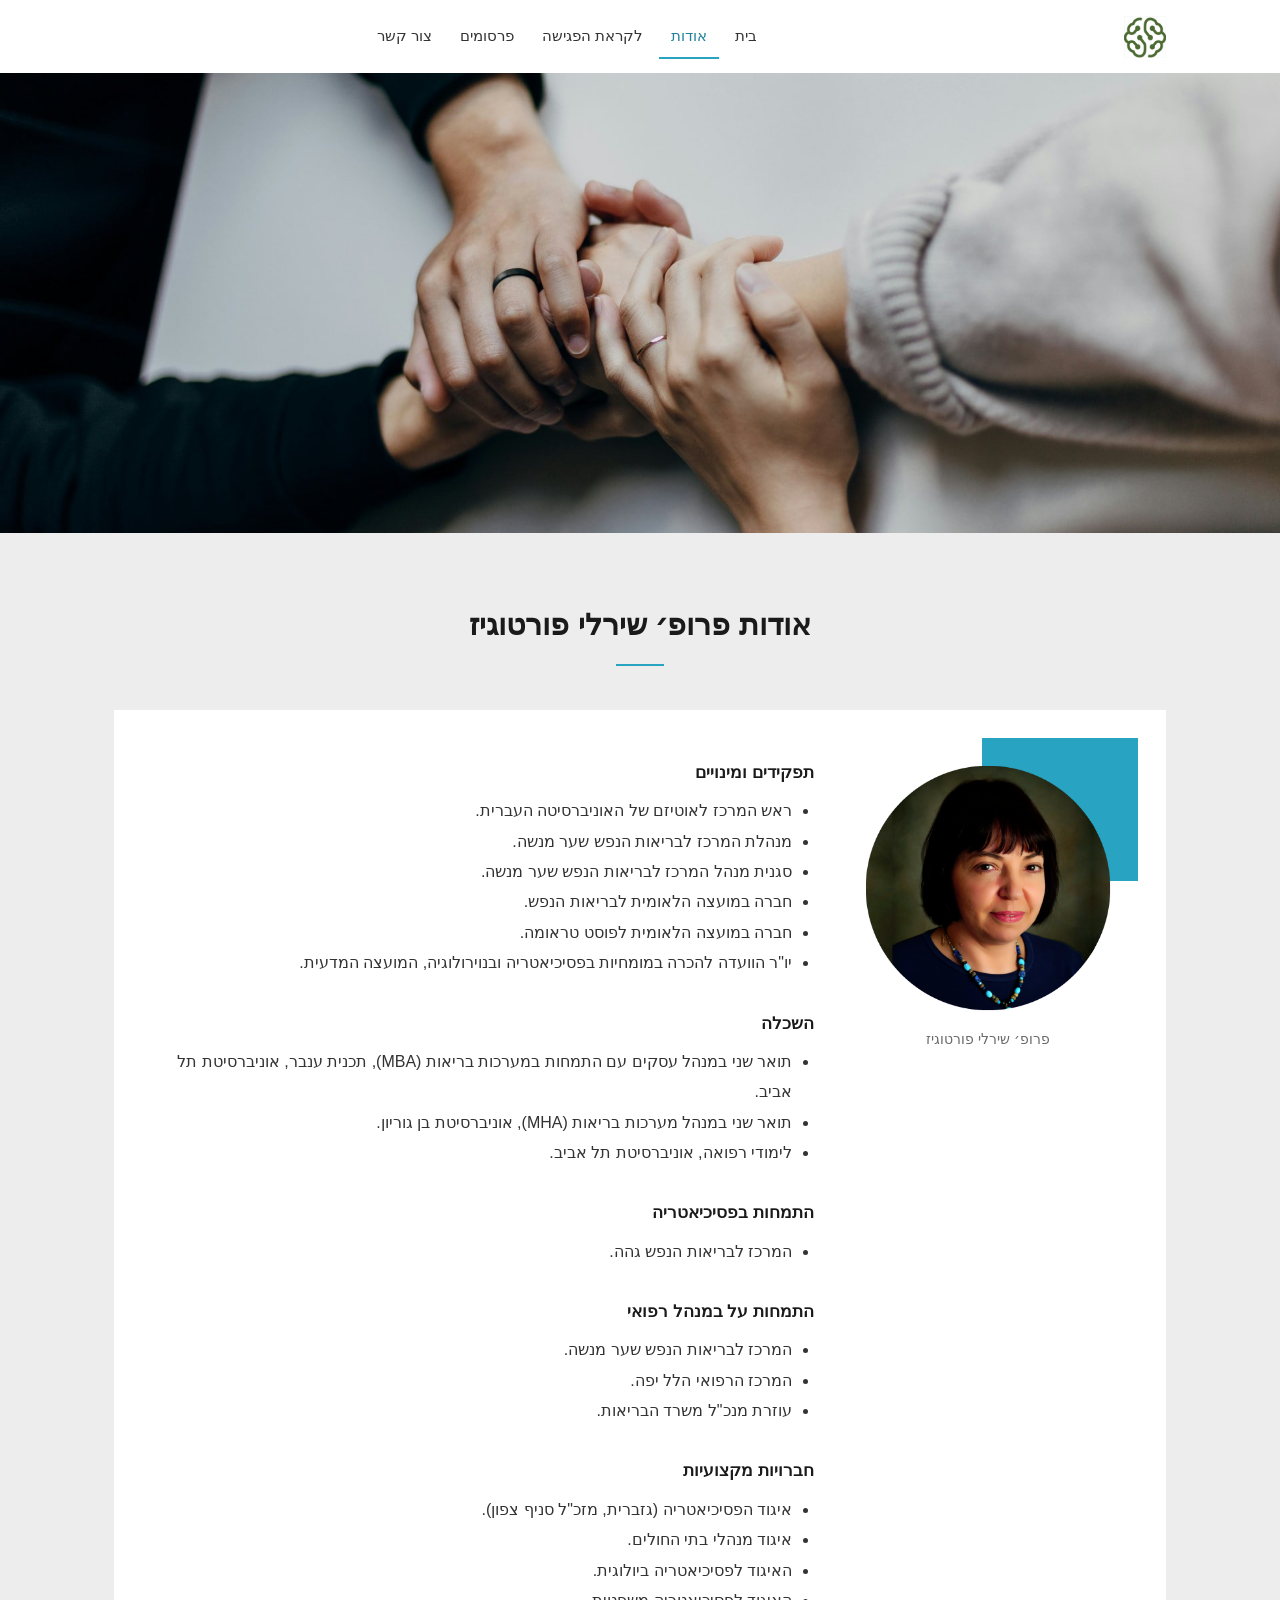
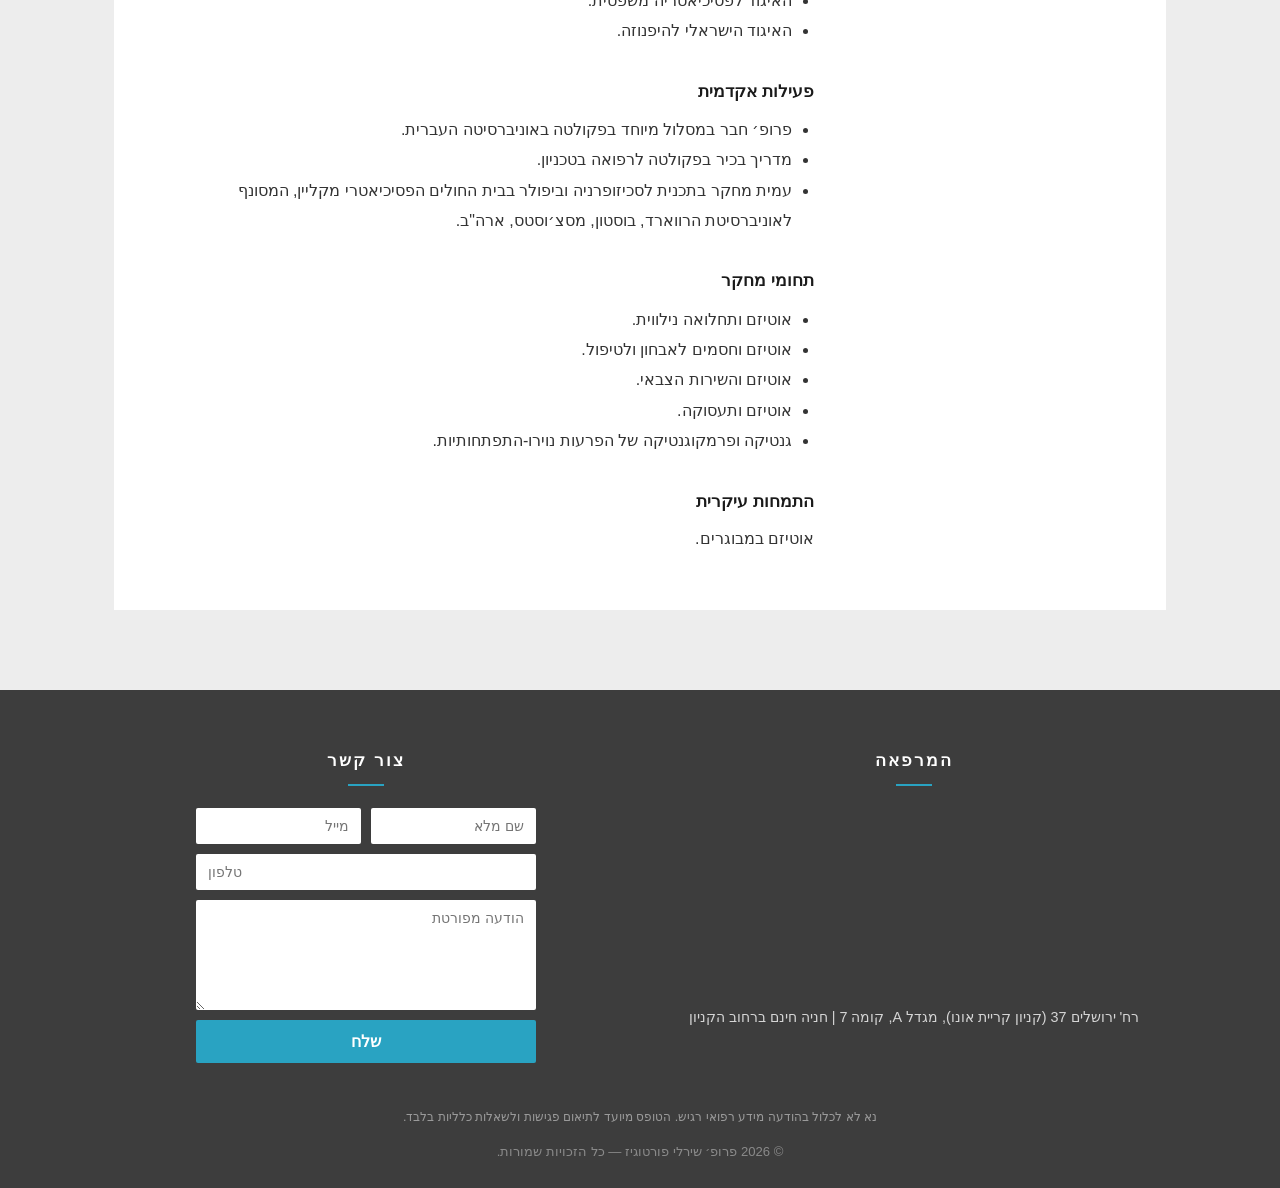
==== commit 61b032d8: "Update website form" ====
--- a/about.html
+++ b/about.html
@@ -3,10 +3,10 @@
   <head>
     <meta charset="UTF-8" />
     <meta name="viewport" content="width=device-width, initial-scale=1" />
-    <title>אודות — פרופ׳ פורטוגיז, פסיכיאטרית</title>
+    <title>אודות — פרופ׳ שירלי פורטוגיז, פסיכיאטרית</title>
     <meta
       name="description"
-      content="אודות פרופ׳ פורטוגיז: תפקידים, השכלה, התמחות בפסיכיאטריה, התמחות על במנהל רפואי, חברויות מקצועיות ופעילות אקדמית."
+      content="אודות פרופ׳ שירלי פורטוגיז: תפקידים, השכלה, התמחות בפסיכיאטריה, התמחות על במנהל רפואי, חברויות מקצועיות ופעילות אקדמית."
     />
     <link rel="stylesheet" href="styles.css" />
   </head>
@@ -18,7 +18,7 @@
         <a
           class="brand"
           href="index.html"
-          aria-label="דף הבית — פרופ׳ פורטוגיז"
+          aria-label="דף הבית — פרופ׳ שירלי פורטוגיז"
         >
           <img src="assets/logo.png" alt="לוגו מכון עוגן" class="brand-logo" />
         </a>
@@ -45,7 +45,7 @@
 
     <main id="main-content" class="page-gray">
       <div class="container">
-        <h1 class="page-heading">אודות פרופ׳ פורטוגיז</h1>
+        <h1 class="page-heading">אודות פרופ׳ שירלי פורטוגיז</h1>
 
         <div class="cv-panel">
           <div class="cv-grid">
@@ -53,12 +53,12 @@
               <div class="portrait-frame">
                 <img
                   src="assets/portrait.png"
-                  alt="תמונת פורטרט של פרופ׳ פורטוגיז"
+                  alt="תמונת פורטרט של פרופ׳ שירלי פורטוגיז"
                   width="400"
                   height="400"
                 />
               </div>
-              <div class="photo-caption">פרופ׳ פורטוגיז</div>
+              <div class="photo-caption">פרופ׳ שירלי פורטוגיז</div>
             </div>
 
             <div>
@@ -173,13 +173,13 @@
           <h2 class="footer-title">צור קשר</h2>
           <form
             class="footer-form"
-            action="https://formsubmit.co/443chena@gmail.com"
+            action="https://formspree.io/f/xyeygdeq"
             method="POST"
           >
             <input
               type="hidden"
               name="_subject"
-              value="פנייה חדשה מהאתר — פרופ׳ פורטוגיז"
+              value="פנייה חדשה מהאתר — פרופ׳ שירלי פורטוגיז"
             />
             <input type="hidden" name="_captcha" value="false" />
             <input
@@ -230,7 +230,8 @@
           כלליות בלבד.
         </p>
         <p class="footer-copy">
-          © <span id="year">2026</span> פרופ׳ פורטוגיז — כל הזכויות שמורות.
+          © <span id="year">2026</span> פרופ׳ שירלי פורטוגיז — כל הזכויות
+          שמורות.
         </p>
       </div>
     </footer>
--- a/styles.css
+++ b/styles.css
@@ -1,5 +1,5 @@
 /* ============================================================
-   פרופ׳ פורטוגיז — אתר סטטי
+   פרופ׳ שירלי פורטוגיז — אתר סטטי
    עיצוב מינימליסטי: לבן / כחול בהיר / טורקיז / פוטר אפור כהה
    ============================================================ */
 
